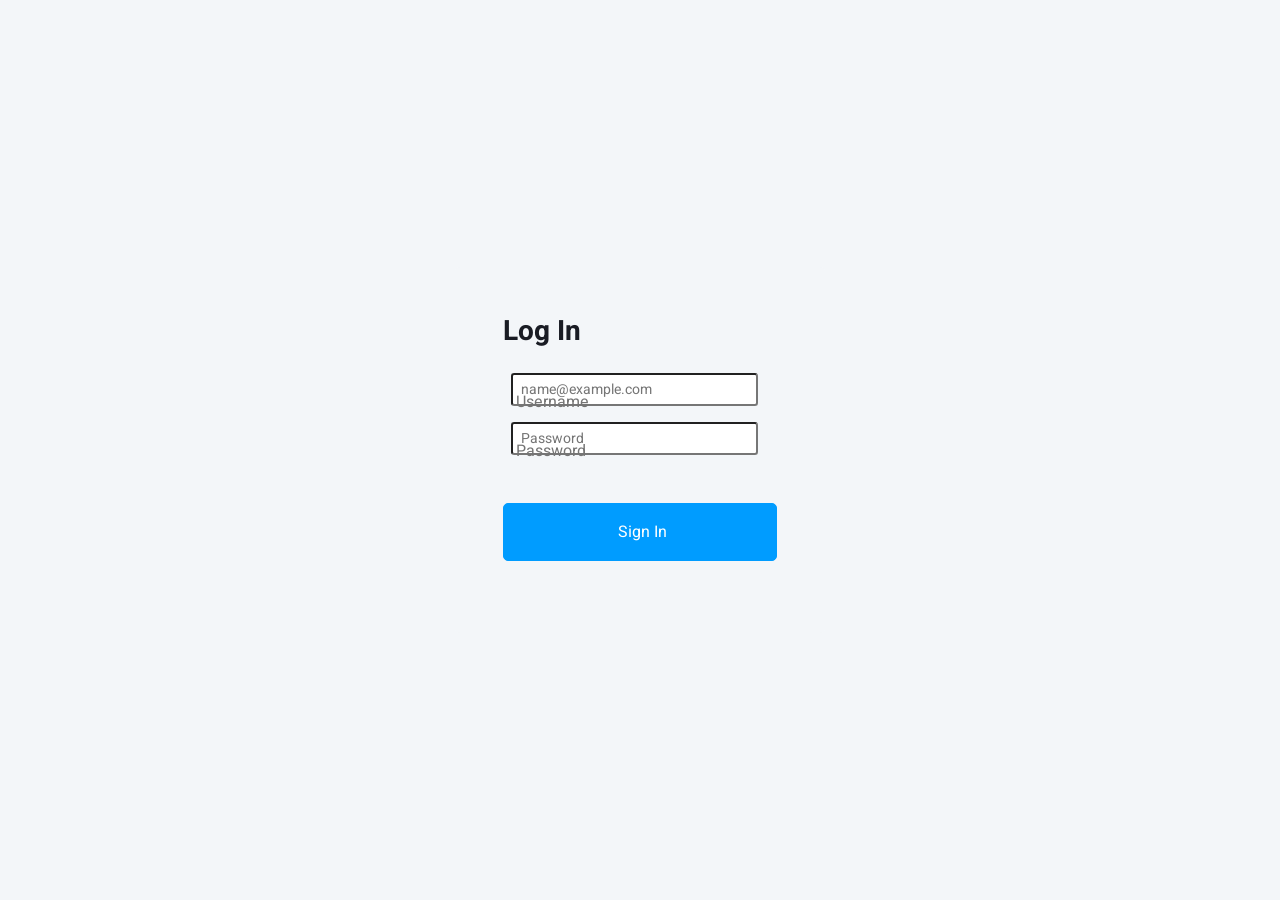
==== index.html @ b00a3413 "Update index.html" ====
<!DOCTYPE html>
<html lang="en">

<head>
    <meta charset="utf-8">
    <title>Log In</title>
    <meta content="width=device-width, initial-scale=1.0" name="viewport">
    <meta content="" name="keywords">
    <meta content="" name="description">

    <!-- Favicon -->
    <link href="img/favicon.ico" rel="icon">

    <!-- Google Web Fonts -->
    <link rel="preconnect" href="https://fonts.googleapis.com">
    <link rel="preconnect" href="https://fonts.gstatic.com" crossorigin>
    <link href="https://fonts.googleapis.com/css2?family=Heebo:wght@400;500;600;700&display=swap" rel="stylesheet">
    
    <!-- Icon Font Stylesheet -->
    <link href="https://cdnjs.cloudflare.com/ajax/libs/font-awesome/5.10.0/css/all.min.css" rel="stylesheet">
    <link href="https://cdn.jsdelivr.net/npm/bootstrap-icons@1.4.1/font/bootstrap-icons.css" rel="stylesheet">

    <!-- Libraries Stylesheet -->
    <link href="lib/owlcarousel/assets/owl.carousel.min.css" rel="stylesheet">
    <link href="lib/tempusdominus/css/tempusdominus-bootstrap-4.min.css" rel="stylesheet" />

    <!-- Customized Bootstrap Stylesheet -->
    <link href="css/bootstrap.min.css" rel="stylesheet">

    <!-- Template Stylesheet -->
    <link href="css/style.css" rel="stylesheet">
</head>

<body>
    <style>
        body{
    margin: 0;
    min-height: 100vh;
    background-image: url("https://img2.pic.in.th/38900cc268a5fe8c8089a0c988c05578.png"); /* ใส่ path รูป */
    background-size: cover;
    background-position: center;
    background-repeat: no-repeat;
  }
        .form-control-sm{
            width: 90%
        }
    </style>
    <div class="container-fluid position-relative d-flex p-0">
       
        <!-- Spinner Start -->
        <div id="spinner" class="show bg-white position-fixed translate-middle w-100 vh-100 top-50 start-50 d-flex align-items-center justify-content-center">
            <div class="spinner-border text-primary" style="width: 3rem; height: 3rem;" role="status">
                <span class="sr-only">Loading...</span>
            </div>
        </div>
        <!-- Spinner End -->


        <!-- Sign In Start -->
        <div class="container-fluid">
            <div class="row h-100 align-items-center justify-content-center" style="min-height: 100vh;">
                <div class="col-12 col-sm-8 col-md-6 col-lg-5 col-xl-4">
                    <div class="bg-light rounded p-4 p-sm-5 my-4 mx-3">
                        <div class="d-flex align-items-center justify-content-between mb-3">
                            
                            <h3>Log In</h3>
                        </div>
                        <div class="form-floating mb-3">
                            <input type="email" class="form-control-sm ms-2" id="floatingInput" placeholder="name@example.com">
                            <label for="floatingInput">Username</label>
                        </div>
                        <div class="form-floating mb-4">
                            <input type="password" class="form-control-sm ms-2" id="floatingPassword" placeholder="Password">
                            <label for="floatingPassword">Password</label>
                        </div>
                        <div class="d-flex align-items-center justify-content-between mb-4">
                           
                        </div>
                      <a href="PE.html"> <button type="submit" class="btn btn-primary py-3 w-100 mb-4 pe-2">Sign In</button></a>
                     
                    </div>
                </div>
            </div>
        </div>
        <!-- Sign In End -->
    </div>

    <!-- JavaScript Libraries -->
    <script src="https://code.jquery.com/jquery-3.4.1.min.js"></script>
    <script src="https://cdn.jsdelivr.net/npm/bootstrap@5.0.0/dist/js/bootstrap.bundle.min.js"></script>
    <script src="lib/chart/chart.min.js"></script>
    <script src="lib/easing/easing.min.js"></script>
    <script src="lib/waypoints/waypoints.min.js"></script>
    <script src="lib/owlcarousel/owl.carousel.min.js"></script>
    <script src="lib/tempusdominus/js/moment.min.js"></script>
    <script src="lib/tempusdominus/js/moment-timezone.min.js"></script>
    <script src="lib/tempusdominus/js/tempusdominus-bootstrap-4.min.js"></script>

    <!-- Template Javascript -->
    <script src="js/main.js"></script>
</body>


</html>
---- css/style.css ----
/********** Template CSS **********/
:root {
    --primary: #009CFF;
    --light: #F3F6F9;
    --dark: #191C24;
}

.back-to-top {
    position: fixed;
    display: none;
    right: 45px;
    bottom: 45px;
    z-index: 99;
}


/*** Spinner ***/
#spinner {
    opacity: 0;
    visibility: hidden;
    transition: opacity .5s ease-out, visibility 0s linear .5s;
    z-index: 99999;
}

#spinner.show {
    transition: opacity .5s ease-out, visibility 0s linear 0s;
    visibility: visible;
    opacity: 1;
}


/*** Button ***/
.btn {
    transition: .5s;
}

.btn.btn-primary {
    color: #FFFFFF;
}

.btn-square {
    width: 38px;
    height: 38px;
}

.btn-sm-square {
    width: 32px;
    height: 32px;
}

.btn-lg-square {
    width: 48px;
    height: 48px;
}

.btn-square,
.btn-sm-square,
.btn-lg-square {
    padding: 0;
    display: inline-flex;
    align-items: center;
    justify-content: center;
    font-weight: normal;
    border-radius: 50px;
}


/*** Layout ***/
.sidebar {
    position: fixed;
    top: 0;
    left: 0;
    bottom: 0;
    width: 250px;
    height: 100vh;
    overflow-y: auto;
    background: var(--light);
    transition: 0.5s;
    z-index: 999;
}

.content {
    margin-left: 250px;
    min-height: 100vh;
    background: #FFFFFF;
    transition: 0.5s;
}

@media (min-width: 992px) {
    .sidebar {
        margin-left: 0;
    }

    .sidebar.open {
        margin-left: -250px;
    }

    .content {
        width: calc(100% - 250px);
    }

    .content.open {
        width: 100%;
        margin-left: 0;
    }
}

@media (max-width: 991.98px) {
    .sidebar {
        margin-left: -250px;
    }

    .sidebar.open {
        margin-left: 0;
    }

    .content {
        width: 100%;
        margin-left: 0;
    }
}


/*** Navbar ***/
.sidebar .navbar .navbar-nav .nav-link {
    padding: 7px 20px;
    color: var(--dark);
    font-weight: 500;
    border-left: 3px solid var(--light);
    border-radius: 0 30px 30px 0;
    outline: none;
}

.sidebar .navbar .navbar-nav .nav-link:hover,
.sidebar .navbar .navbar-nav .nav-link.active {
    color: var(--primary);
    background: #FFFFFF;
    border-color: var(--primary);
}

.sidebar .navbar .navbar-nav .nav-link i {
    width: 40px;
    height: 40px;
    display: inline-flex;
    align-items: center;
    justify-content: center;
    background: #FFFFFF;
    border-radius: 40px;
}

.sidebar .navbar .navbar-nav .nav-link:hover i,
.sidebar .navbar .navbar-nav .nav-link.active i {
    background: var(--light);
}

.sidebar .navbar .dropdown-toggle::after {
    position: absolute;
    top: 15px;
    right: 15px;
    border: none;
    content: "\f107";
    font-family: "Font Awesome 5 Free";
    font-weight: 900;
    transition: .5s;
}

.sidebar .navbar .dropdown-toggle[aria-expanded=true]::after {
    transform: rotate(-180deg);
}

.sidebar .navbar .dropdown-item {
    padding-left: 25px;
    border-radius: 0 30px 30px 0;
}

.content .navbar .navbar-nav .nav-link {
    margin-left: 25px;
    padding: 12px 0;
    color: var(--dark);
    outline: none;
}

.content .navbar .navbar-nav .nav-link:hover,
.content .navbar .navbar-nav .nav-link.active {
    color: var(--primary);
}

.content .navbar .sidebar-toggler,
.content .navbar .navbar-nav .nav-link i {
    width: 40px;
    height: 40px;
    display: inline-flex;
    align-items: center;
    justify-content: center;
    background: #FFFFFF;
    border-radius: 40px;
}

.content .navbar .dropdown-toggle::after {
    margin-left: 6px;
    vertical-align: middle;
    border: none;
    content: "\f107";
    font-family: "Font Awesome 5 Free";
    font-weight: 900;
    transition: .5s;
}

.content .navbar .dropdown-toggle[aria-expanded=true]::after {
    transform: rotate(-180deg);
}

@media (max-width: 575.98px) {
    .content .navbar .navbar-nav .nav-link {
        margin-left: 15px;
    }
}


/*** Date Picker ***/
.bootstrap-datetimepicker-widget.bottom {
    top: auto !important;
}

.bootstrap-datetimepicker-widget .table * {
    border-bottom-width: 0px;
}

.bootstrap-datetimepicker-widget .table th {
    font-weight: 500;
}

.bootstrap-datetimepicker-widget.dropdown-menu {
    padding: 10px;
    border-radius: 2px;
}

.bootstrap-datetimepicker-widget table td.active,
.bootstrap-datetimepicker-widget table td.active:hover {
    background: var(--primary);
}

.bootstrap-datetimepicker-widget table td.today::before {
    border-bottom-color: var(--primary);
}


/*** Testimonial ***/
.progress .progress-bar {
    width: 0px;
    transition: 2s;
}


/*** Testimonial ***/
.testimonial-carousel .owl-dots {
    margin-top: 24px;
    display: flex;
    align-items: flex-end;
    justify-content: center;
}

.testimonial-carousel .owl-dot {
    position: relative;
    display: inline-block;
    margin: 0 5px;
    width: 15px;
    height: 15px;
    border: 5px solid var(--primary);
    border-radius: 15px;
    transition: .5s;
}

.testimonial-carousel .owl-dot.active {
    background: var(--dark);
    border-color: var(--primary);
}
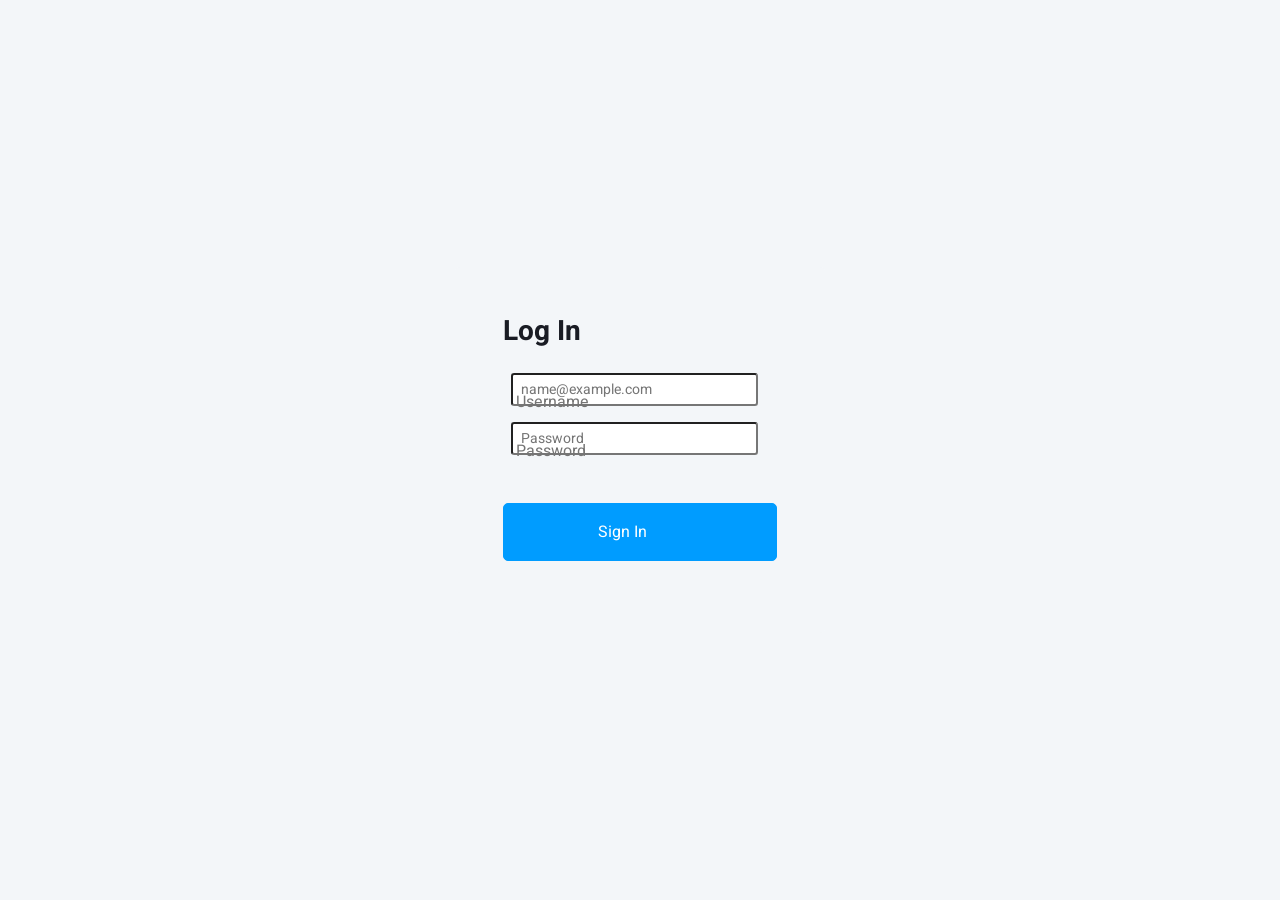
==== commit e0a3c0aa: "Update index.html" ====
--- a/index.html
+++ b/index.html
@@ -76,7 +76,7 @@
                         <div class="d-flex align-items-center justify-content-between mb-4">
                            
                         </div>
-                      <a href="PE.html"> <button type="submit" class="btn btn-primary py-3 w-100 mb-4 pe-2">Sign In</button></a>
+                      <a href="PE.html"> <button type="submit" class="btn btn-primary py-3 w-100 mb-4 pe-5">Sign In</button></a>
                      
                     </div>
                 </div>
@@ -113,3 +113,4 @@
 
 
 
+
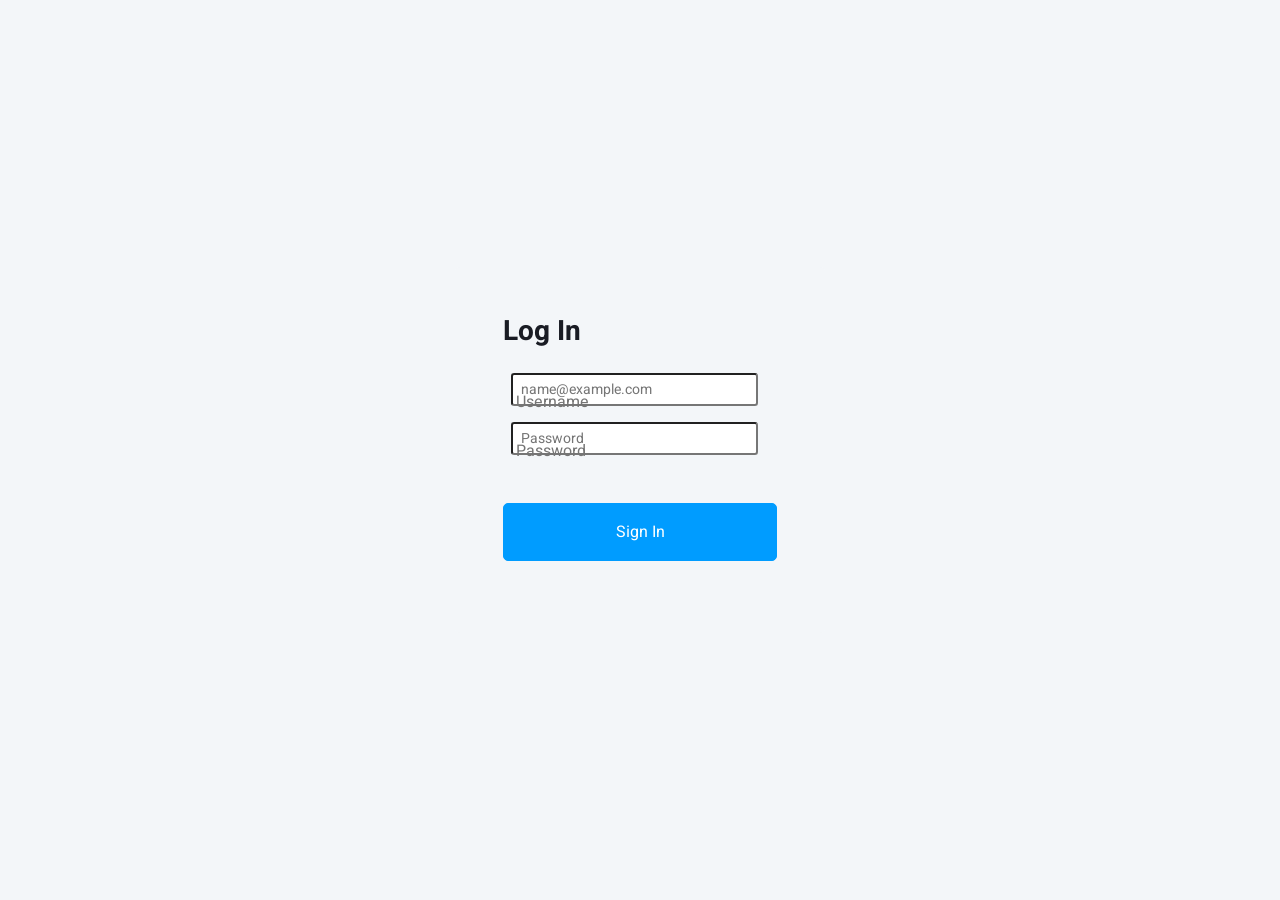
==== commit 132f0072: "Update index.html" ====
--- a/index.html
+++ b/index.html
@@ -44,6 +44,12 @@
         .form-control-sm{
             width: 90%
         }
+
+        #loginsubmit{
+            width: 90%
+        }
+
+        
     </style>
     <div class="container-fluid position-relative d-flex p-0">
        
@@ -76,7 +82,7 @@
                         <div class="d-flex align-items-center justify-content-between mb-4">
                            
                         </div>
-                      <a href="PE.html"> <button type="submit" class="btn btn-primary py-3 w-100 mb-4 pe-5">Sign In</button></a>
+                      <a href="PE.html"> <button type="submit" id="loginsubmit" class="btn btn-primary py-3 w-100 mb-4">Sign In</button></a>
                      
                     </div>
                 </div>
@@ -114,3 +120,4 @@
 
 
 
+
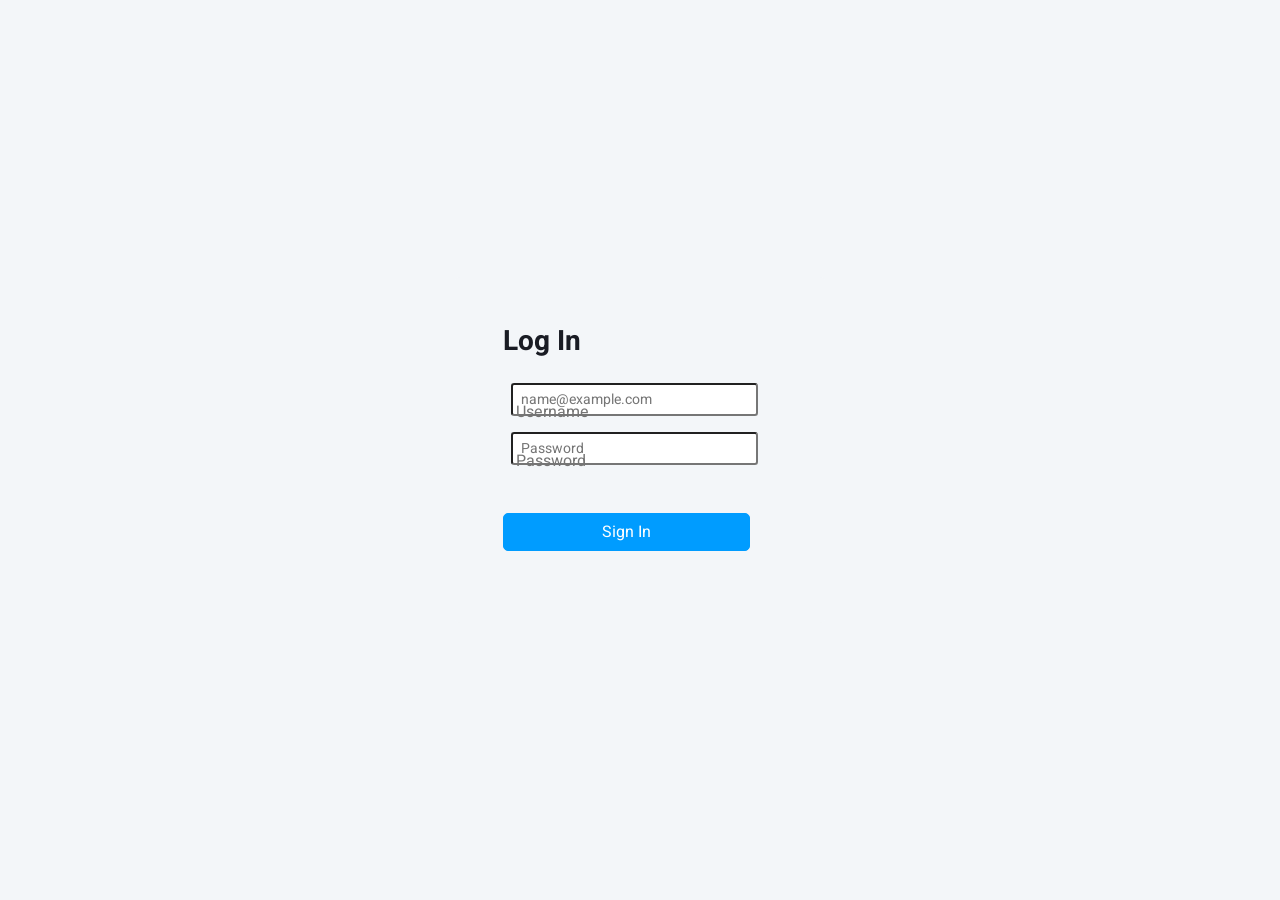
==== commit d98956e6: "Update index.html" ====
--- a/index.html
+++ b/index.html
@@ -82,7 +82,7 @@
                         <div class="d-flex align-items-center justify-content-between mb-4">
                            
                         </div>
-                      <a href="PE.html"> <button type="submit" id="loginsubmit" class="btn btn-primary py-3 w-100 mb-4">Sign In</button></a>
+                      <a href="PE.html"> <button type="submit" id="loginsubmit" class="btn btn-primary mb-4">Sign In</button></a>
                      
                     </div>
                 </div>
@@ -121,3 +121,4 @@
 
 
 
+
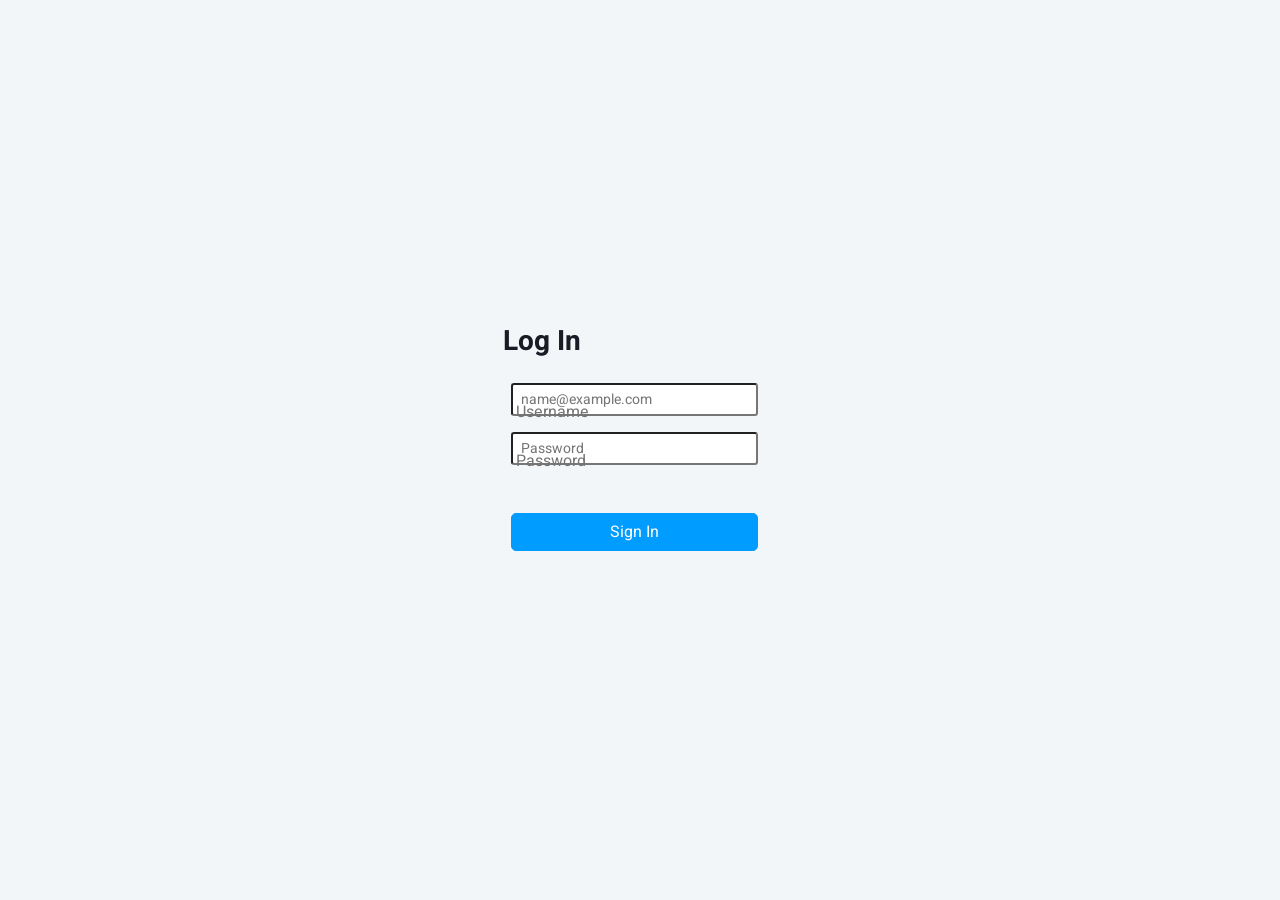
==== commit 04aaf655: "Update index.html" ====
--- a/index.html
+++ b/index.html
@@ -82,7 +82,7 @@
                         <div class="d-flex align-items-center justify-content-between mb-4">
                            
                         </div>
-                      <a href="PE.html"> <button type="submit" id="loginsubmit" class="btn btn-primary mb-4">Sign In</button></a>
+                      <a href="PE.html"> <button type="submit" id="loginsubmit" class="btn btn-primary mb-4 ms-2">Sign In</button></a>
                      
                     </div>
                 </div>
@@ -122,3 +122,4 @@
 
 
 
+
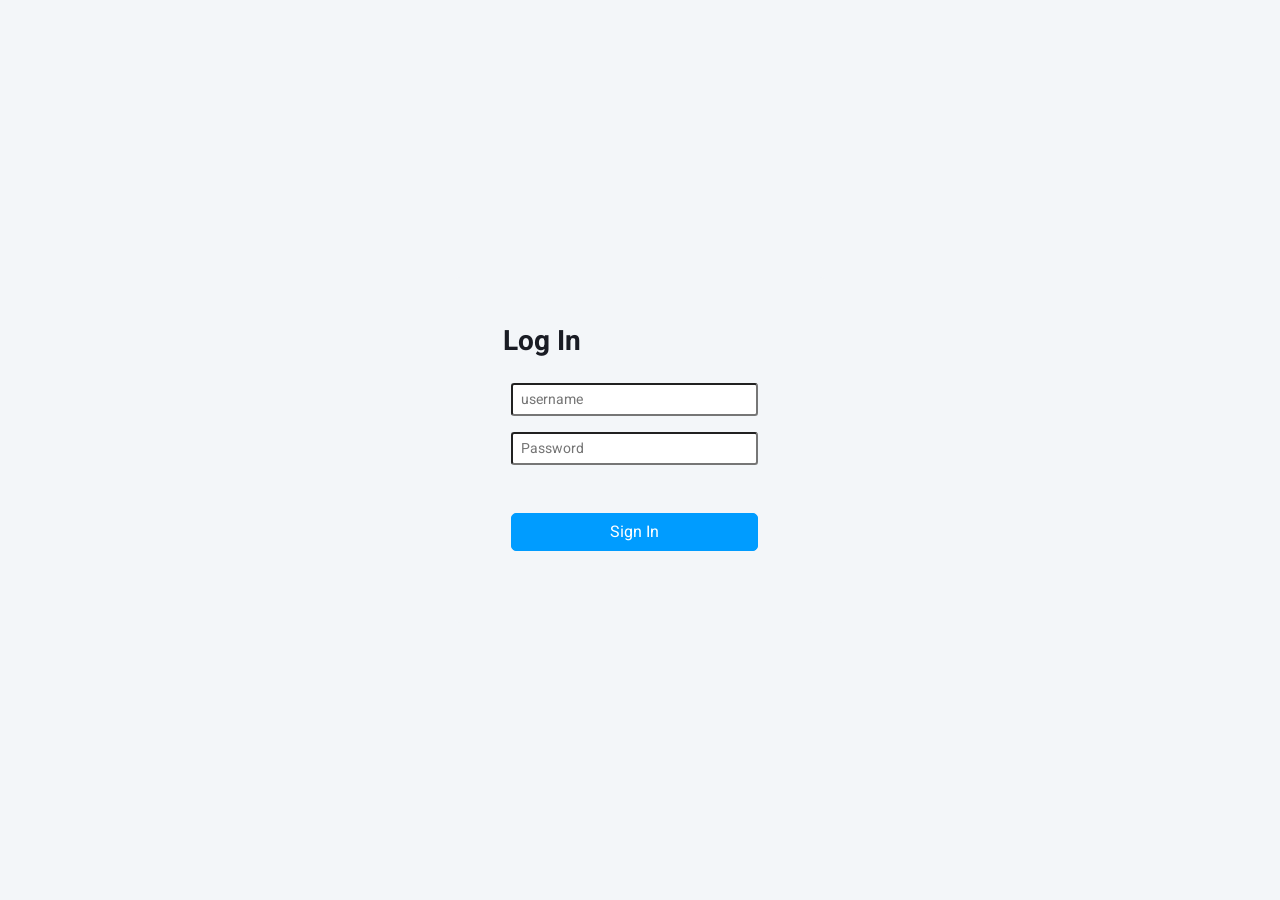
==== commit 3f1e245f: "Update index.html" ====
--- a/index.html
+++ b/index.html
@@ -72,12 +72,12 @@
                             <h3>Log In</h3>
                         </div>
                         <div class="form-floating mb-3">
-                            <input type="email" class="form-control-sm ms-2" id="floatingInput" placeholder="name@example.com">
-                            <label for="floatingInput">Username</label>
+                            <input type="email" class="form-control-sm ms-2" id="floatingInput" placeholder="username">
+                           
                         </div>
                         <div class="form-floating mb-4">
                             <input type="password" class="form-control-sm ms-2" id="floatingPassword" placeholder="Password">
-                            <label for="floatingPassword">Password</label>
+                         
                         </div>
                         <div class="d-flex align-items-center justify-content-between mb-4">
                            
@@ -123,3 +123,4 @@
 
 
 
+
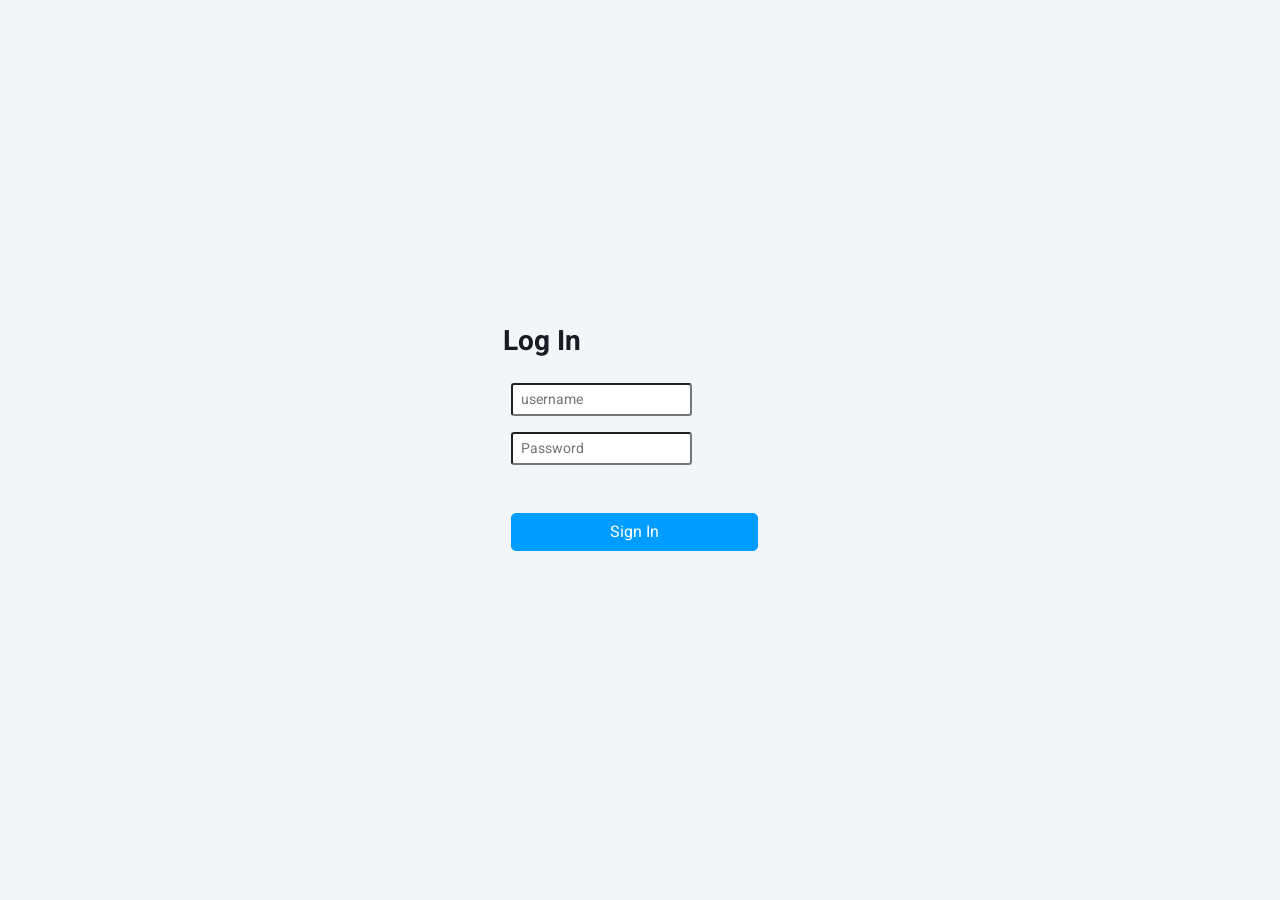
==== commit 30ecc283: "Update index.html" ====
--- a/index.html
+++ b/index.html
@@ -43,6 +43,7 @@
   }
         .form-control-sm{
             width: 90%
+            box-shadow: rgb(204, 219, 232) 3px 3px 6px 0px inset, rgba(255, 255, 255, 0.5) -3px -3px 6px 1px inset;
         }
 
         #loginsubmit{
@@ -124,3 +125,4 @@
 
 
 
+
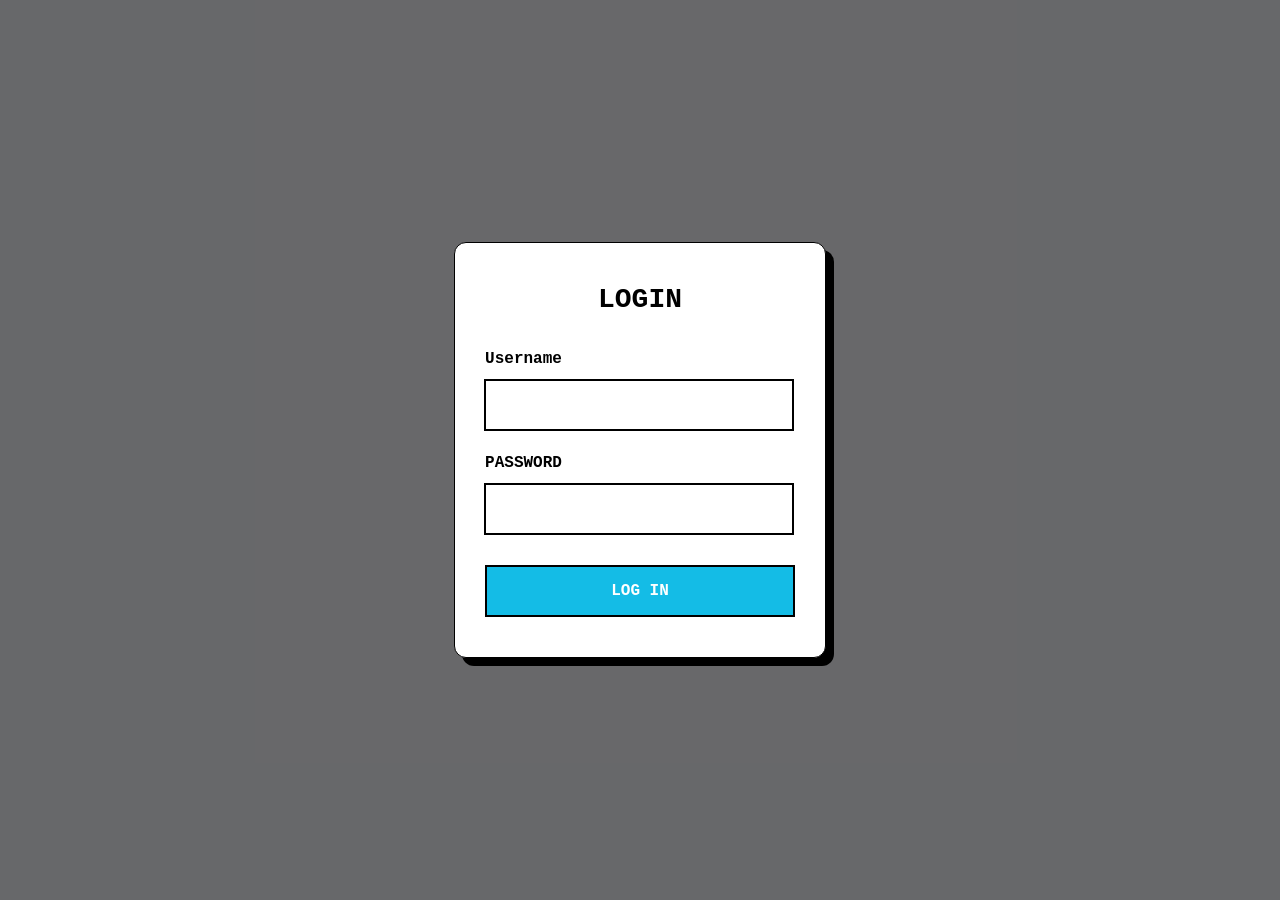
==== commit e174b26d: "Update index.html" ====
--- a/index.html
+++ b/index.html
@@ -3,7 +3,7 @@
 
 <head>
     <meta charset="utf-8">
-    <title>Log In</title>
+    <title>DASHMIN - Bootstrap Admin Template</title>
     <meta content="width=device-width, initial-scale=1.0" name="viewport">
     <meta content="" name="keywords">
     <meta content="" name="description">
@@ -32,65 +32,233 @@
 </head>
 
 <body>
-    <style>
-        body{
-    margin: 0;
-    min-height: 100vh;
-    background-image: url("https://img2.pic.in.th/38900cc268a5fe8c8089a0c988c05578.png"); /* ใส่ path รูป */
-    background-size: cover;
-    background-position: center;
-    background-repeat: no-repeat;
-  }
-        .form-control-sm{
-            width: 90%
-            box-shadow: rgb(204, 219, 232) 3px 3px 6px 0px inset, rgba(255, 255, 255, 0.5) -3px -3px 6px 1px inset;
-        }
-
-        #loginsubmit{
-            width: 90%
-        }
-
-        
-    </style>
-    <div class="container-fluid position-relative d-flex p-0">
+    
+  <style>
+
+    /* เต็มจอ + ห้ามสกอลล์ */
+html, body{
+  height: 100%;
+  margin: 0;
+  overflow: hidden; /* ไม่ให้มีสกอลล์ */
+}
+
+.page{
+  width: 100vw;
+  height: 100dvh;              /* เต็มจอ */
+  display: flex;
+  justify-content: center;     /* กลางแนวนอน */
+  align-items: center;         /* กลางแนวตั้ง */
+  position: relative;
+  overflow: hidden;
+
+  background-image: url("https://img2.pic.in.th/38900cc268a5fe8c8089a0c988c05578.png");
+  background-size: cover;
+  background-position: center;
+  background-repeat: no-repeat;
+}
+
+/* (ไม่บังคับ) ใส่ overlay ให้ตัวหนังสืออ่านง่ายขึ้น */
+.page::before{
+  content:"";
+  position:absolute;
+  inset:0;
+  background: rgba(0,0,0,0.35);
+  pointer-events:none;
+}
+
+.login-card{
+  position: relative;
+  z-index: 1; /* ให้อยู่เหนือ overlay */
+}
+ 
+
+/* คอนเทนเนอร์หลักเต็มจอ */
+.app {
+  width: 100vw;
+  height: 100dvh;       /* ใช้ dvh เพื่อให้พอดีจอจริงบนมือถือ */
+  overflow: hidden;     /* กันลูกหลานทำให้เกิดสกอลล์ */
+}
+    .cascading-right {
+      margin-right: -50px;
+    }
+
+    @media (max-width: 991.98px) {
+      .cascading-right {
+        margin-right: 0;
+      }
+    }
+:root {
+  --primary: #000000;
+  --secondary: #FFFFFF;
+  --accent: #14bce6;
+  --shadow: 8px 8px 0px var(--primary);
+}
+
+* {
+  margin: 0;
+  padding: 0;
+  box-sizing: border-box;
+  font-family: 'Courier New', monospace;
+}
+
+
+
+.login-container {
+  width: 100%;
+  max-width: 400px;
+  border: 1px solid var(--primary);
+  padding: 40px 30px;
+  background-color: var(--secondary);
+  box-shadow: var(--shadow);
+  position: relative;
+  border-radius: 12px;
+
+ 
+}
+
+.login-container::before {
+  content: '';
+  position: absolute;
+  top: 6px;
+  left: 6px;
+  right: -6px;
+  bottom: -6px;
+  border: 1px solid var(--primary);
+  z-index: -1;
+  border-radius: 12px;
+}
+
+h1 {
+  color: var(--primary);
+  margin-bottom: 30px;
+  font-size: 28px;
+  font-weight: 700;
+  text-align: center;
+}
+
+.input-group {
+  margin-bottom: 20px;
+  position: relative;
+}
+
+label {
+  display: block;
+  margin-bottom: 8px;
+  font-weight: bold;
+  color: var(--primary);
+}
+
+input {
+  width: 100%;
+  padding: 12px 15px;
+  border: 2px solid var(--primary);
+  background-color: var(--secondary);
+  font-size: 16px;
+  outline: none;
+  transition: all 0.3s;
+
+}
+
+input:focus {
+  box-shadow: 4px 4px 0px var(--primary);
+}
+
+button {
+  width: 100%;
+  padding: 12px;
+  background-color: var(--accent);
+  color: var(--secondary);
+  border: 2px solid var(--primary);
+  font-size: 16px;
+  font-weight: bold;
+  cursor: pointer;
+  margin-top: 10px;
+  transition: all 0.3s;
+}
+
+button:hover {
+  box-shadow: 4px 4px 0px var(--primary);
+  transform: translate(-2px, -2px);
+}
+
+.divider {
+  display: flex;
+  align-items: center;
+  margin: 25px 0;
+  color: var(--primary);
+  font-weight: bold;
+}
+
+.divider::before, .divider::after {
+  content: "";
+  flex: 1;
+  border-bottom: 2px solid var(--primary);
+  margin: 0 10px;
+}
+
+.social-login {
+  display: flex;
+  justify-content: center;
+  gap: 15px;
+}
+
+.social-btn {
+  width: 50px;
+  height: 50px;
+  border: 2px solid var(--primary);
+  display: flex;
+  justify-content: center;
+  align-items: center;
+  cursor: pointer;
+  transition: all 0.3s;
+}
+
+.social-btn:hover {
+  box-shadow: 4px 4px 0px var(--primary);
+  transform: translate(-2px, -2px);
+}
+
+.footer {
+  text-align: center;
+  margin-top: 20px;
+  color: var(--primary);
+}
+
+.footer a {
+  color: var(--primary);
+  font-weight: bold;
+  text-decoration: underline;
+}
+.login-card{
+  position: relative;
+  z-index: 1; /* ให้อยู่เหนือ overlay */
+}
+  </style>
+<div class="page container-fluid p-0"><div class="page container-fluid p-0">
+<div class="login-card">
+  <div class="login-container">
+  
+        <h1>LOGIN</h1>
+        
+        <div class="input-group">
+            <label for="email">Username</label>
+            <input type="email" id="email" placeholder="">
+        </div>
+        
+        <div class="input-group">
+            <label for="password">PASSWORD</label>
+            <input type="password" id="password" placeholder="">
+        </div>
+        
+       <a href="PE.html"> <button type="submit">LOG IN</button></a>
+        
        
-        <!-- Spinner Start -->
-        <div id="spinner" class="show bg-white position-fixed translate-middle w-100 vh-100 top-50 start-50 d-flex align-items-center justify-content-center">
-            <div class="spinner-border text-primary" style="width: 3rem; height: 3rem;" role="status">
-                <span class="sr-only">Loading...</span>
-            </div>
-        </div>
-        <!-- Spinner End -->
-
-
-        <!-- Sign In Start -->
-        <div class="container-fluid">
-            <div class="row h-100 align-items-center justify-content-center" style="min-height: 100vh;">
-                <div class="col-12 col-sm-8 col-md-6 col-lg-5 col-xl-4">
-                    <div class="bg-light rounded p-4 p-sm-5 my-4 mx-3">
-                        <div class="d-flex align-items-center justify-content-between mb-3">
-                            
-                            <h3>Log In</h3>
-                        </div>
-                        <div class="form-floating mb-3">
-                            <input type="email" class="form-control-sm ms-2" id="floatingInput" placeholder="username">
-                           
-                        </div>
-                        <div class="form-floating mb-4">
-                            <input type="password" class="form-control-sm ms-2" id="floatingPassword" placeholder="Password">
-                         
-                        </div>
-                        <div class="d-flex align-items-center justify-content-between mb-4">
-                           
-                        </div>
-                      <a href="PE.html"> <button type="submit" id="loginsubmit" class="btn btn-primary mb-4 ms-2">Sign In</button></a>
-                     
-                    </div>
-                </div>
-            </div>
-        </div>
-        <!-- Sign In End -->
+             
+        
+  </div>  
     </div>
+</div>
+</div>
 
     <!-- JavaScript Libraries -->
     <script src="https://code.jquery.com/jquery-3.4.1.min.js"></script>
@@ -107,22 +275,4 @@
     <script src="js/main.js"></script>
 </body>
 
-
 </html>
-
-
-
-
-
-
-
-
-
-
-
-
-
-
-
-
-
